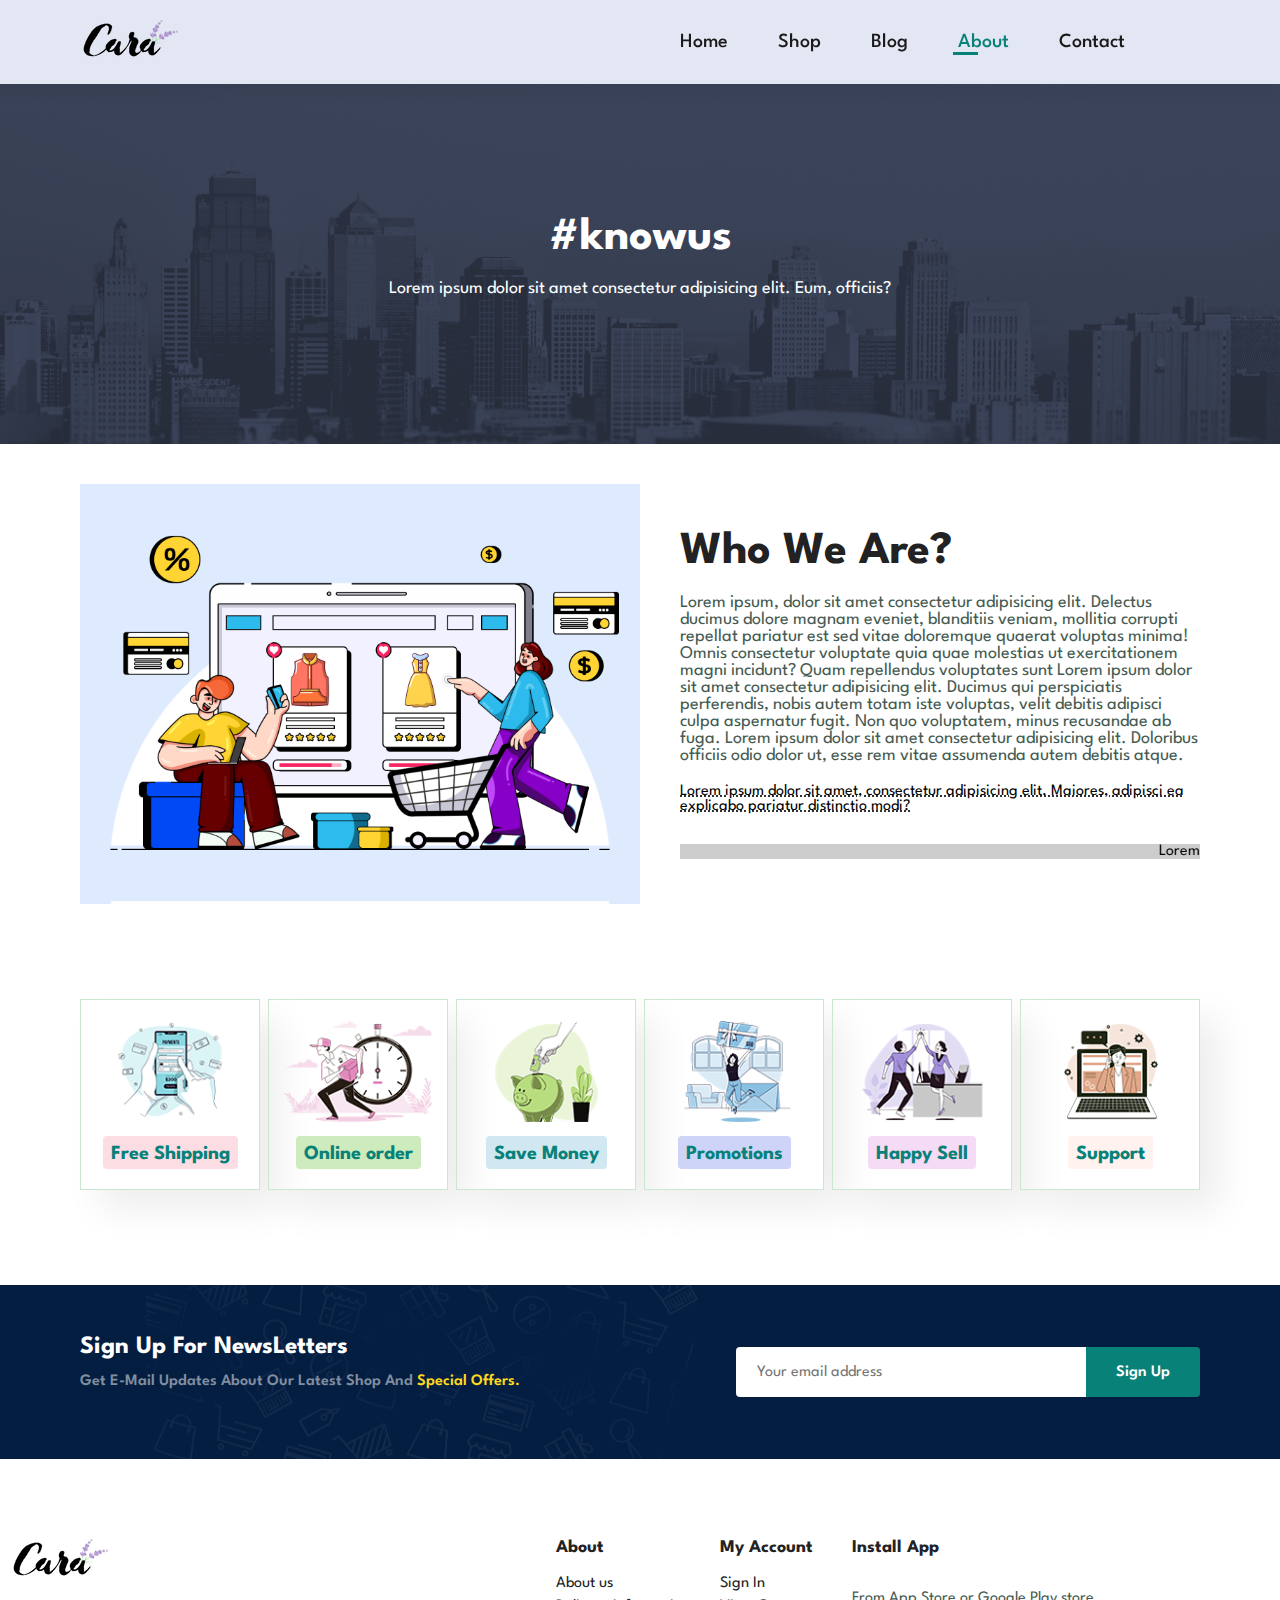
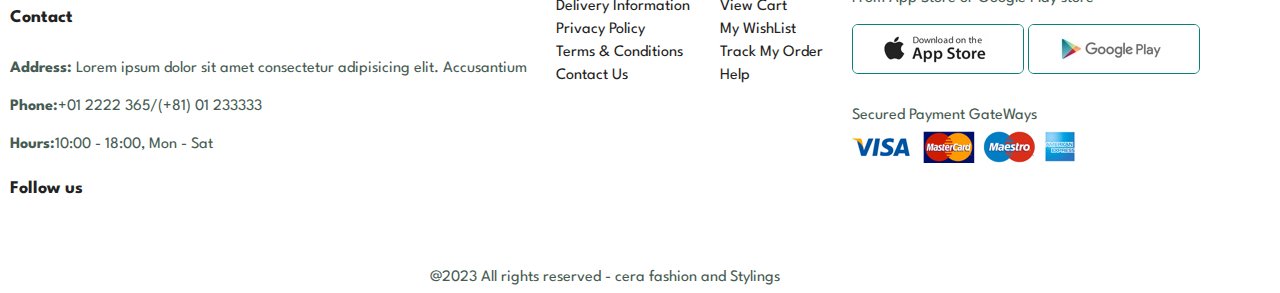
==== about.html @ 3b1dde09 "Started with about us page" ====
<!DOCTYPE html>
<html lang="en">
<head>
    <meta charset="UTF-8">
    <meta http-equiv="X-UA-Compatible" content="IE=edge">
    <meta name="viewport" content="width=device-width, initial-scale=1.0">
    <title>Document</title>
    <!-- CSS -->
    <link rel="stylesheet" href="style.css">
    <!-- Fontawesome -->
    <link rel="stylesheet" href="https://cdnjs.cloudflare.com/ajax/libs/font-awesome/6.4.0/css/all.min.css" integrity="sha512-iecdLmaskl7CVkqkXNQ/ZH/XLlvWZOJyj7Yy7tcenmpD1ypASozpmT/E0iPtmFIB46ZmdtAc9eNBvH0H/ZpiBw==" crossorigin="anonymous" referrerpolicy="no-referrer" />
</head>
<body>
    <!-- Header Section-->
    <section id="header">
        <a href="#"><img src="/img/logo.png"
            class="logo" alt=""></a>

            
            <ul id="navbar">
                <li><a href="index.html">Home</a></li>
                <li><a href="shop.html">Shop</a></li>
                <li><a href="blog.html">Blog</a></li>
                <li><a class="active" href="about.html">About</a></li>
                <li><a href="contact.html">Contact</a></li>
                <li><a href="cart.html"><i class="fa-thin fa-bag-shopping"></i></a></li>
                <a href="#" class="close"><i class="far fa-times"></i></a>
            </ul>
        
            <div class="tab">
                <a href="cart.html"><i class="fa-light fa-cart-shopping"></i></a>
                <i class="fas fa-outdent" id="bar"></i>
            </div>
    </section>

    <!-- Hero Section -->
    <section id="page-header"class="about-header">
        <h2>#knowus</h2> 
        <p>Lorem ipsum dolor sit amet consectetur adipisicing elit. Eum, officiis?</p>  
    </section>
    <!-- About header -->
    <section class="about-head">
            <img src="img/about/a6.jpg" alt="">
        <div>
            <h2>Who We Are?</h2>
            <p>Lorem ipsum, dolor sit amet consectetur adipisicing elit. Delectus ducimus dolore magnam eveniet, blanditiis veniam, mollitia corrupti repellat pariatur est sed vitae doloremque quaerat voluptas minima! Omnis consectetur voluptate quia quae molestias ut exercitationem magni incidunt? Quam repellendus voluptates sunt Lorem ipsum dolor sit amet consectetur adipisicing elit. Ducimus qui perspiciatis perferendis, nobis autem totam iste voluptas, velit debitis adipisci culpa aspernatur fugit. Non quo voluptatem, minus recusandae ab fuga. Lorem ipsum dolor sit amet consectetur adipisicing elit. Doloribus officiis odio dolor ut, esse rem vitae assumenda autem debitis atque.</p>
            
            <abbr title="">Lorem ipsum dolor sit amet, consectetur adipisicing elit. Maiores, adipisci ea explicabo pariatur distinctio modi?</abbr>
            
            <marquee bgcolor="#ccc" loop="infinite" scrollamount="5" width="100%">Lorem ipsum, dolor sit amet consectetur adipisicing elit. Doloribus ipsa beatae reprehenderit id option expedita!</marquee>
        </div>
    </section>
    <!-- features section -->
    <section id="features">
        <div class="fe-box">
            <img src="/img/features/f1.png" alt="">
            <h6>Free Shipping</h6>
        </div>
        <div class="fe-box">
            <img src="/img/features/f2.png" alt="">
            <h6>Online order</h6>
        </div>
        <div class="fe-box">
            <img src="/img/features/f3.png" alt="">
            <h6>Save Money</h6>
        </div>
        <div class="fe-box">
            <img src="/img/features/f4.png" alt="">
            <h6>Promotions</h6>
        </div>
        <div class="fe-box">
            <img src="/img/features/f5.png" alt="">
            <h6>Happy Sell</h6>
        </div>
        <div class="fe-box">
            <img src="/img/features/f6.png" alt="">
            <h6>Support</h6>
        </div>
    </section>

<!-- News Letter -->
<section class="newsletter">
    <div class="text">
        <h4>Sign Up For NewsLetters</h4>
        <p>Get E-mail updates about our latest shop and <span>special offers.</span></p>
    </div>
    <div class="signup">
        <input type="text" name="" id="" placeholder="Your email address">
        <button class="simple">Sign Up</button>
    </div>
</section>
<!-- Footer -->
<footer>
    <div class="col">
        <img src="img/logo.png" alt="" class="logo">
        <h4>Contact</h4>
        <p><strong>Address:</strong> Lorem ipsum dolor sit amet consectetur adipisicing elit. Accusantium</p>
        <p><strong>Phone:</strong>+01 2222 365/(+81) 01 233333</p>
        <p><strong>Hours:</strong>10:00 - 18:00, Mon - Sat</p>
        <div class="follow">
            <h4>Follow us</h4>
            <div class="icon">
                <i class="fab fa-facebook"></i>
                <i class="fab fa-twitter"></i>
                <i class="fab fa-instagram"></i>
                <i class="fab fa-pinterest"></i>
                <i class="fab fa-youtube"></i>
            </div>
        </div>
    </div>
    <div class="col">
        <h4>About</h4>
        <a href="#">About us</a>
        <a href="#">Delivery Information</a>
        <a href="#">Privacy Policy</a>
        <a href="#">Terms & Conditions</a>
        <a href="#">Contact Us</a>
    </div>

    <div class="col">
        <h4>My Account</h4>
        <a href="#">Sign In</a>
        <a href="#">View Cart</a>
        <a href="#">My WishList</a>
        <a href="#">Track My Order</a>
        <a href="#">Help</a>
    </div>
    <div class="col install">
        <h4>Install App</h4>
        <p>From App Store or Google Play store</p>
        <div class="row">
            <img src="img/pay/app.jpg" alt="">
            <img src="img/pay/play.jpg" alt="">
        </div>
        <p>Secured Payment GateWays</p>
        <img src="img/pay/pay.png" alt="">
    </div>
    
    <div class="copyright">
        <p>@2023 All rights reserved - <span>cera</span> fashion and Stylings</p>
    </div>
</footer>

    <!-- Script -->
    <script src="script.js"></script>
</body>
</html>
---- style.css ----
@import url('https://fonts.googleapis.com/css2?family=League+Spartan:wght@100;200;300;400;500;600;700;800;900&display=swap');
*{
    margin: 0;
    padding: 0;
    box-sizing: border-box;
    font-family: 'League Spartan', sans-serif;
}
h1{
    font-size: 50px;
    line-height: 64px;
    color: #222;
}
h2{
    font-size: 46px;
    line-height: 54px;
    color: #222;
}
h6{
    font-size: 20px;
    color: #222;
}
h4{
    font-size: 24px;
    color: #222;
}
p{
    font-size: 18px;
    color: #465b52;
    margin: 15px 0px 20px 0px;
}
button.simple{
    background-color: white;
    color: black;
    padding: 15px 30px;
    font-size: 16px;
    font-weight: 600;
    border-radius: 4px;
    cursor: pointer;
    border: none;
    outline: none;
    transition: 0.2s ease;
}
body{
    width: 100%;
}
 /* Home page Design */
/* header start */
#header{
    display: flex;
    align-items: center;
    justify-content: space-between;
    padding: 20px 80px;
    background-color: #e3e6f3;
    box-shadow: 0 5px 15px rgba(0,0,0,0.06);
    z-index: 999;
    position: sticky;
    top: 0;
    left: 0;
}
#navbar{
    display: flex;
    align-items: center;
    justify-content: center;
}
#navbar li{
    list-style: none;
    padding:0 25px;
    position: relative;
}
#navbar li a{
    text-decoration: none;
    font-size: 20px;
    font-weight: 500;
    color: #1a1a1a;  
    cursor: pointer;

}
#navbar li a:hover{
    color: #088178;
}
#navbar li a.active{
    color: #088178;
}
#navbar li a.active::before,
#navbar li a:hover::before{
    content:"";
    width: 25%;
    height: 3px;
    background: #088178;
    position: absolute;
    bottom: -4px;
    left: 20px;
}
.tab{
    display: none;
}
#navbar .close{
    display: none;
}
/* hero section */
#hero{
    background-image: url(/img/hero4.png);
    width: 100%;
    height: 90vh;
    background-size: cover;
    background-position:top 25% right 0;
    padding:0px 80px;
    display: flex;
    flex-direction: column;
    align-items: flex-start;
    justify-content: center;

}
#hero h4{
    padding-bottom: 15px;
}
#hero h1{
color: #088178;
}
#hero button{
    background-image: url(/img/button.png);
    background-color: transparent;
    color: #088178;
    border: 0;
    padding: 14px 80px 14px 80px;
    background-repeat: no-repeat;
    cursor: pointer;
    font-size: 20px;
    font-weight: 700;
}
/* Features section */
#features{
    padding: 40px 80px;
    display: flex;
    align-items: center;
    justify-content: space-between;
    flex-wrap: wrap;
}
#features .fe-box{
    width: 180px;
    text-align: center;
    padding: 20px 15px;
    box-shadow: 20px 20px 35px rgba(0,0,0, 0.07);
    border: 1px solid #cce7d0;
    margin: 15px 0px;
    transition: 0.3s ease;
}
#features .fe-box:hover{
    box-shadow: 10px 10px 54px rgba(70,62,221,0.18);
}
#features .fe-box img{
    width: 100%;
    margin-bottom: 10px;
}
#features .fe-box h6{
    padding: 9px 8px 6px 8px;
    border-radius:4px ;
    color: #088178;
    background-color: #fddde4;
    display: inline-block;
}
#features .fe-box:nth-child(2) h6{
    background-color: #cdebbc;
}
#features .fe-box:nth-child(3) h6{
    background-color: #d1e8f2;
}
#features .fe-box:nth-child(4) h6{
    background-color: #cdd4f8;
}
#features .fe-box:nth-child(5) h6{
    background-color: #f6dbf6;
}
#features .fe-box:nth-child(6) h6{
    background-color: #fff2ef;
}

.product1{
    padding: 40px 80px;
    text-align: center;
}
.product1 .pro-container{
    display: flex;
    justify-content: space-between;
    padding-top: 20px;
    flex-wrap: wrap;
    gap: 10px;
}
.product1 .prods {
    position: relative;
    width:23%;
    min-width: 250px;
    padding: 10px 12px;
    border: 1px solid #cce7d0;
    border-radius: 25px;
    cursor: pointer;
    box-shadow: 20px 20px 30px rgba(0,0,0, 0.04);
    transition: 0.2s ease;
}
.product1 .prods:hover{
    box-shadow: 20px 20px 30px rgba(0,0,0,0.06);
}
.product1 .prods img{
    width:100%;
    border-radius: 20px;
}
.product1 .prods .description{
    text-align: start;
    padding: 10px 0;
}
.product1 .prods .description span{
    font-size: 15px;
    color: #606063;
}
.product1 .prods .description h5{
    padding-top: 7px;
    color: #1a1a1a;
    font-size: 16px;
}
.product1 .prods .description i{
    font-size: 14px;
    color: #ffd91c;
}
.product1 .prods .description h4{
    padding-top: 7px;
    font-size:18px ;
    font-weight: 700;
    color: #088178;
}
.prods .cart{
    width: 40px;
    height: 40px;
    border-radius: 50px;
    background-color:#e8f6ea ;
    line-height: 40px;
    font-weight: 500;
    color: #088178;
    border: 1px solid #cce7d0;
    position: absolute;
    bottom: 20px;
    right: 10px;
}
/* Banner */
.banner{
    padding: 40px 0px;
    display: flex;
    align-items: center;
    justify-content: center;
    flex-direction: column;
    background-image: url(/img/banner/b2.jpg);
    width: 100%;
    height: 40vh;
    background-size: cover;
    background-position: center;
}
.banner h4{
    color: white;
    font-size: 18px;
}
.banner h2{
    color: white;
    font-size: 35px;
    font-weight: 700;
    padding: 10px 0;
}
.banner h2 span{
    color: #ffd91c;
}
.banner button:hover{
    background: #088178;
    color: white;
}
/* Offer banners */
.sm-banners{
    padding: 40px 80px;
    display: flex;
    justify-content: space-between;
    flex-wrap: wrap;
}
.sm-banners .banner-box{
    display: flex;
    align-items: flex-start;
    justify-content: center;
    flex-direction: column;
    background-image: url(/img/banner/b17.jpg);
    min-width: 700px;
    height: 40vh;
    background-size: cover;
    background-position: center;
    padding: 30px;

}
.sm-banners .banner-box2{
    background-image: url(/img/banner/b10.jpg);
}
.sm-banners .banner-box:hover button{
 background: #088178;
    color: white;
    border: none;
}
.sm-banners h4{
    color: white;
    font-size: 22px;
    font-weight: 300;
}
.sm-banners h2{
    color: white;
    font-size: 34px;
    font-weight: 800;
}
.sm-banners span{
    color: #68613b;
    font-size: 18px;
    font-weight: 500;
    margin-bottom: 15px;
}
.sm-banners span span{
    color:#088178;
    font-size: 20px;
    font-weight: 500;
    font-family: Cambria, Cochin, Georgia, Times, 'Times New Roman', serif;
}
.sm-banners .banner-box2 span span{
    color:#ffffff;
}
.banner-box2 span{
    color: black;
}
.sm-banners button{
    background-color: transparent;
    color: white;
    padding: 13px 20px;
    font-size: 17px;
    font-weight: 600;
    cursor: pointer;
    border: 1px solid white;
    outline: none;
    transition: 0.2s ease;
}
/* Third banner */
.banner3{
 padding: 40px 80px;
    display: flex;
    justify-content: space-between;
    flex-wrap: wrap;
    gap: 10px;
}

.banner3 .banner-box{
    display: flex;
    align-items: flex-start;
    justify-content: center;
    flex-direction: column;
    background-image: url(/img/banner/b7.jpg);
    min-width: 30%;
    height: 30vh;
    background-size: cover;
    background-position: center;
    padding: 15px;

}

.banner-box h2{
    color: white;
    font-weight: 900;
    font-size: 25px;
}
.banner3 .banner-box h3{
    color: rgb(217, 32, 32);
    font-weight: 800;
    font-size: 18px;
}
.banner3 .banner-box2{
    background-image: url(/img/banner/b4.jpg);
}
.banner3 .banner-box3{
    background-image: url(/img/banner/b18.jpg);
}
/* News-letter */
.newsletter{
    display: flex;
    align-items: center;
    justify-content: space-between;
    flex-wrap: wrap;
    /* padding: 40px 80px; */
    background-image: url("img/banner/b14.png");
    background-repeat: no-repeat;
    background-position: 20% 30%;
    background-color: #041e42;
    padding: 50px 80px;
    margin: 40px 0;
}
.newsletter h4{
    font-size: 25px;
    font-weight: 700;
    color: white;
}
.newsletter p{
    font-size: 16px;
    font-weight: 600;
    color: #818ea0; 
    text-transform: capitalize;  
}
.newsletter p span{
    color: #ffd91c;
    text-transform: capitalize;
}
.newsletter .signup{
    display: flex;

}
.newsletter input{
    height: 3.125rem;
    padding: 0 1.25rem;
    font-size: 16px;
    text-align: start;
    min-width:350px ;
    width: 100%;
    border: 1px solid transparent;
    border-radius: 4px;
    outline: none;
    border-top-right-radius: 0;
    border-bottom-right-radius:0 ;
}
.newsletter button{
   background-color: #088178;
   color: white;
   white-space:nowrap;
   border-top-left-radius: 0;
   border-bottom-left-radius:0 ;
}
/* Footer Section */
footer{
    padding: 40px 80px 0px 10px;
    display: flex;
    flex-wrap: wrap;
    justify-content: space-between;
    
}
footer .col{
    display: flex;
    flex-direction: column;
    align-items: flex-start;
    margin-bottom: 20px;
}
footer .logo{
    margin-bottom: 30px;
}
footer h4{
    font-size: 18px;
    padding-bottom: 20px;
}
footer p{
    font-size: 16px;
    margin-bottom: 8px;
}
footer a{
    font-size: 16px;
    text-decoration: none;
    margin-bottom: 8px;
    color: #222;
    transition: 0.3s ease;
}
footer .follow{
    margin-top: 20px;

}
footer .follow i{
   color: #465b53;
   cursor: pointer;
   margin: 2px;
   font-size: 20px;
   transition: 0.5s ease;
}
footer .follow i:hover{
    color: #000;
}
footer .install .row img{
    border: 1px solid #088178;
    border-radius: 6px;
    margin: 10px 0px 15px 0;
    cursor: pointer;
}

footer a:hover{
    color: #088178;
}
footer .copyright{
    text-align: center;
    width: 100%;
}

/* Media Queries for tabs */
@media (max-width:820px) {
    /* Navigation bar */
    #navbar{
    display: flex;
    flex-direction: column;
    align-items: flex-start;
    justify-content: flex-start;
    position: fixed;
    right: -300px;
    top: 0;
    height: 100vh;
    width: 300px;
    background-color: #e3e6f3;
    box-shadow: 0 40px 60px rgba(0,0,0, 0.1);
    padding: 80px 0px 0px 10px;
    transition: 0.3s ease;
}
#navbar li{
    margin-bottom: 25px;
}
#navbar.active{
    
    right: 0;
    cursor: pointer;
}
#navbar .close{
    display: flex;
    position:absolute;
    top: 30px;
    left: 30px;
    color: #222;
    font-size: 24px;
    cursor: pointer;
}
.tab{
    display: flex;
    align-items: center;
}
.tab i{
    color: #1a1a1a;
    font-size: 24px;
    margin-left: 10px;
}
/* Hero Section */
#hero {
    height: 70vh;
    background-position: top 30% right 30%;
    padding: 0px 80px;
}
#features {
    justify-content: center;
    
}
#features .fe-box {
   
    margin: 15px 15px;
    padding: 40px 40px;
}
/* Product 1 */
.product1 .pro-container {
    
    justify-content: center;
    
    gap: 30px;
}
/* Banner */
.banner {

    height: 25vh;
    
}
/* sm banners */
.sm-banners{
    padding: 20px 40px;
}
.sm-banners .banner-box {
    min-width: 100%;
    height: 30vh;
    padding: 40px;
    justify-content: center;
}
/* Banner 3 */
.banner3 {
    padding: 0px 40px;
}
.banner3 .banner-box {
    width: 28%;
    
}
.newsletter{
    justify-content: center;
    text-align: center;
}
}

/* Media Query for mobile */
@media (max-width:480px){
    body{
        width: 100%;
    }
    #header{
        padding: 10px 20px;
       
    }
    #navbar{
        width: 200px;
    }
    #hero{
        padding: 0px 20px;
        background-position: 50%;
    }
    h2 {
        font-size: 32px;
        
    }
    h1{
        font-size: 38px;
    }
    #features {
        padding: 20px;
        justify-content: space-between;
        text-align: center;
    }
    #features .fe-box {
        width: 150px;
        margin: 0 0 15px 0px;
        
    }

    #features .fe-box h6 {
        font-size: 16px;
        padding: 7px 6px 6px 6px;
    
    }
    .product1{
        padding: 20px;
    }
    .product1 .prods {
        width: 100%;

    }
    .banner {
        height: 40vh;
        padding: 10px;
        text-align: center;
    }
    .sm-banners {
        padding: 20px;
        gap: 10px;
    }
    .sm-banners .banner-box {
        min-width: 100%;
        height: 25vh;
    }
    .banner3 {
        padding:20px;
    }
    .banner3 .banner-box {
        width: 100%;
        height: 20vh;
    }
    .banner-box h2 {
        
        font-size: 20px;
    }
    .banner3 .banner-box h3 {
      
        font-size: 15px;
    }
    .newsletter {

        margin: 10px 0;
        padding: 40px 60px;
    }
    .newsletter h4 {
        font-size: 20px;   
    }
    .newsletter p {
        font-size: 14px;
        font-weight: 500;  
    }
    .newsletter input {
        height: 2rem;
        padding: 0 1.25rem;
        font-size: 14px;
        text-align: start;
        min-width: 200px;
        width: 50%;
       
    }
    .newsletter button.simple{
        height: 2rem;
        padding: 0 1.25rem;
        font-size: 12px;
        width: 30%;
    }
    footer {
        padding: 20px 40px 0px 10px;
    }
    footer h4{
        padding-bottom: 12px;
    }
    
}
 
/* shop page design */
#page-header{
background-image: url('/img/banner/b1.jpg');
width: 100%;
height: 40vh;
background-size: cover;
display: flex;
align-items: center;
justify-content: center;
flex-direction: column;
}
#page-header h2,#page-header p{
color: #ffff;
}
#pagination{
    padding:40px 80px ;
    text-align: center;
}
#pagination a{
    text-decoration: none;
    background-color: #088178;
    padding: 15px 20px;
    border-radius: 4px;
    color: #fff;
    font-weight: 600;
}
/* Single Product */
#prodetails{
    padding: 40px 80px;
    display: flex;
}
#prodetails .single-pro-image{
    width: 30%;
}
#prodetails .single-pro-image img{
    width:100%;
}
#prodetails .small-img-group{
    width: 100%;
    display: flex;
    justify-content: space-between;
    margin-top: 10px;
    cursor: pointer;
}
.small-img-col{
    flex-basis: 24%;

}
#prodetails .single-pro-details{
    width: 50%;
    padding-left: 40px;
    padding-top: 30px;
}
#prodetails .single-pro-details h4{
    padding: 30px 0px 20px 0px;
    font-weight: 600;
}    
#prodetails .single-pro-details h2{
    padding-bottom: 10px;
    font-size: 30px;
    font-weight: 700;
    
}
#prodetails .single-pro-details h6{
    font-size: 18px;
    font-weight: 500;
}
#prodetails .single-pro-details select{
    display: block;
    padding: 5px 10px;
    margin-bottom: 20px;
    border: 1px solid #ccc;
    outline: none;
}
#prodetails .single-pro-details input{
    width: 50px;
    height: 40px;
    text-align: center;
    margin-right: 10px;
    outline: none;
}
#prodetails .single-pro-details button{
    background-color: #088178;
    color: #fff;
}
#prodetails .single-pro-details span{
    line-height: 25px;
}
@media (max-width:820px){
    #prodetails{
        flex-direction: column;
        padding: 20px 40px;
    }
    #prodetails .single-pro-image{
        width: 100%;
        margin-right: 0px;
    }
    #prodetails .single-pro-image img{
        width:100%;
    }
    #prodetails .small-img-group{
        width: 100%;
    }
    #prodetails .single-pro-details{
        width: 100%;
        padding-left: 0px;
    }
}

/* blog page */

#page-header.blog-header{
 background-image: url("img/banner/b19.jpg");
}
#blog{
    padding: 150px 150px 0px 150px;
}
#blog .blog-box{
    display: flex;
    align-items: center;
    width: 100%;
    position: relative;
    margin-bottom: 90px;
}
#blog .blog-img{
    width: 50%;
    margin-right: 40px;
}
#blog .blog-img img{
    width: 100%;
    height: 350px;
    object-fit: cover;
}
#blog .blog-details{
    width: 50%;
}
#blog .blog-details h4{
    font-size: 24px;
    font-weight: 500;
    padding-bottom: 10px;
}
#blog .blog-details p{
    font-size: 20px;
    font-weight: 400;
    padding-bottom: 10px;
}
#blog .blog-details a{
    font-size: 16px;
    font-weight: 700;
    color: #000;
    text-decoration: none;
    position: relative;
    transition: 0.3s ease;
}
#blog .blog-details a::after{
    content: "";
    width: 50px;
    height: 1px;
    background-color: #000;
    position: absolute;
    top: 4px;
    right: -60px;
}
#blog .blog-details a:hover{
    color: #088178;
}
#blog .blog-details a:hover::after{
    background-color: #088178;
}

#blog .blog-box h1{
    position: absolute;
    top:-40px;
    left: 0px;
    font-size: 90px;
    font-weight: 700;
    color: #c9cbce;
    z-index: -1;
}
@media (max-width:800px){
    #blog .blog-box{
        flex-direction: column;
        align-items: flex-start;
    }
    #blog {
        padding: 100px 20px 0px 20px;
    }
    #blog .blog-img{
        width: 100%;
        margin-right: 0px;
        margin-bottom: 30px;
    }
    #blog .blog-details{
        width: 100%;
    }
}
/* About */

#page-header.about-header{
    background-image: url("img/about/banner.png");
}
.about-head{
    padding:40px 80px;
    display: flex;
    align-items: center;
    width: 100%;
}
.about-head img{
    width: 50%; 
     height: auto;
}
.about-head div{
    padding-left: 40px;
}
.about-head div marquee{
    margin-top: 30px;
}
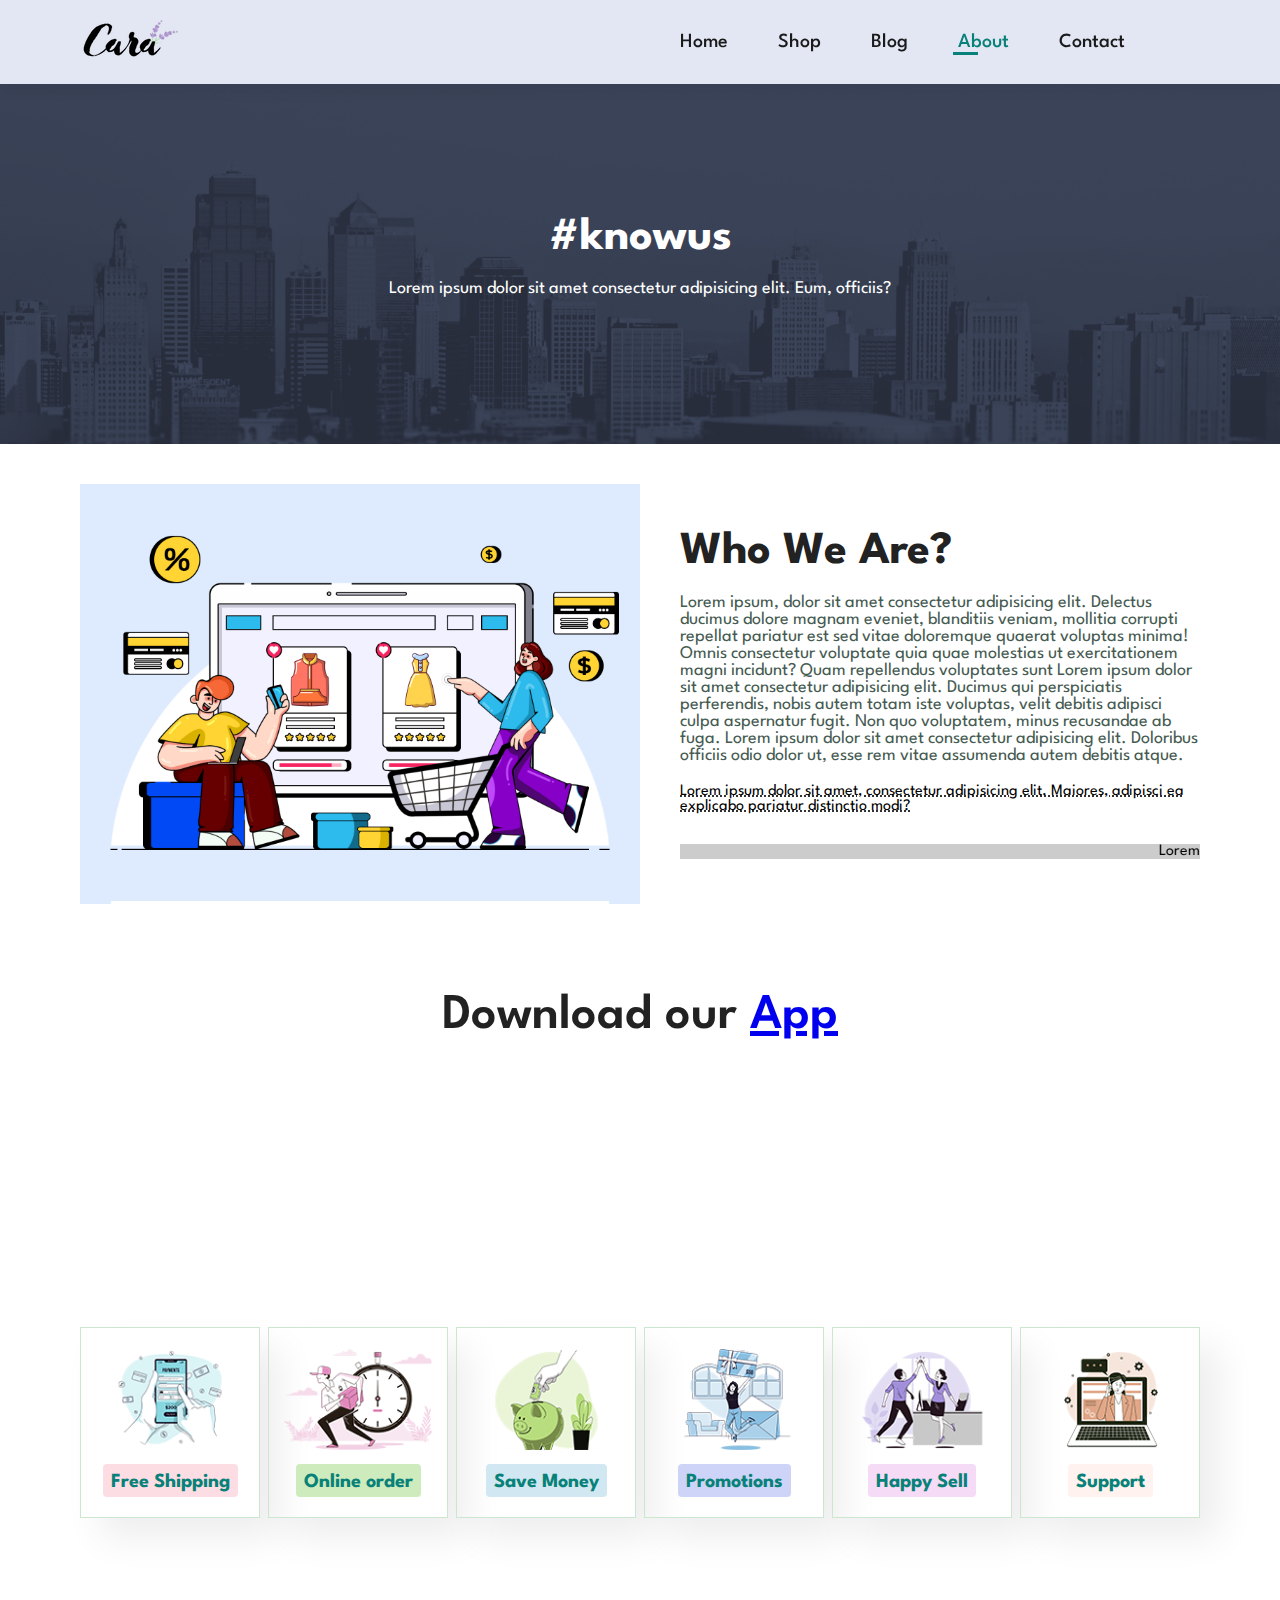
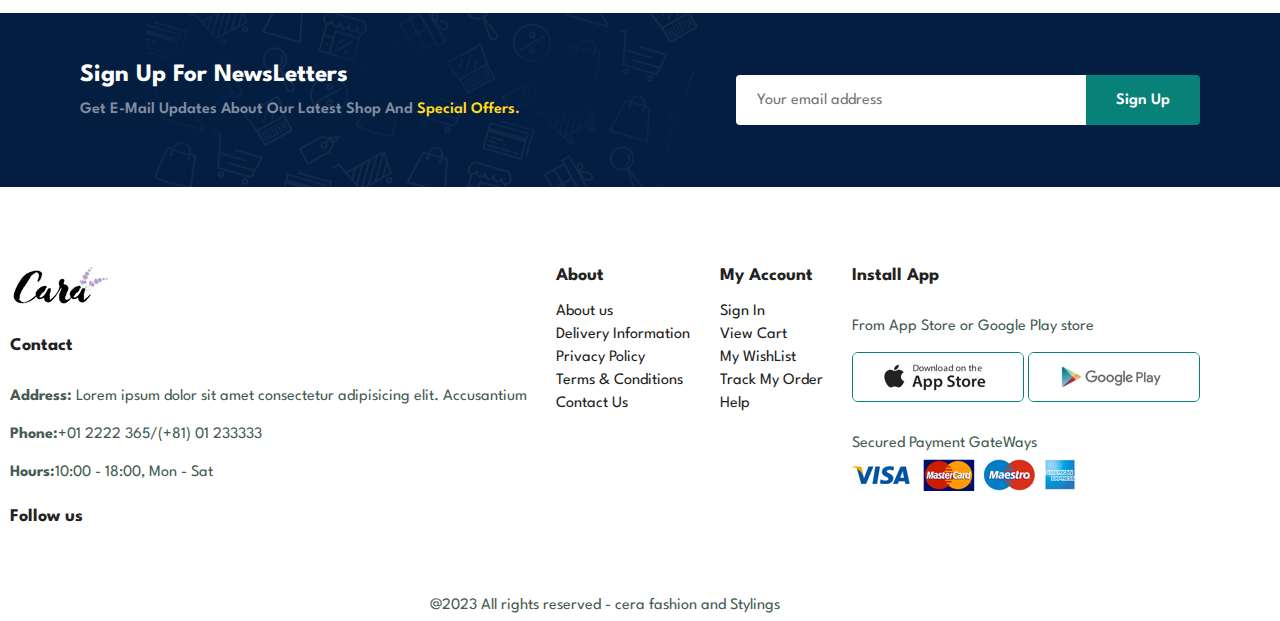
==== commit b9334ac0: "Done with adding some videos and writing responsive designing for about us page." ====
--- a/about.html
+++ b/about.html
@@ -50,6 +50,15 @@
             <marquee bgcolor="#ccc" loop="infinite" scrollamount="5" width="100%">Lorem ipsum, dolor sit amet consectetur adipisicing elit. Doloribus ipsa beatae reprehenderit id option expedita!</marquee>
         </div>
     </section>
+
+    <!-- App Download -->
+    <section class="about-app">
+        <h1>Download our <a href="#">App</a></h1>
+        <div class="video">
+            <video autoplay loop muted src="img/about/1.mp4"></video>
+        </div>
+    </section>
+
     <!-- features section -->
     <section id="features">
         <div class="fe-box">
--- a/style.css
+++ b/style.css
@@ -913,4 +913,41 @@
 }
 .about-head div marquee{
     margin-top: 30px;
+}
+.about-app{
+    padding:40px 80px;
+}
+.about-app h1{
+    text-align: center;
+    font-weight: 600;
+}
+.about-app .video{
+    width: 70%;
+    height: 100%;
+    margin: 30px auto 0 auto;
+}
+.about-app .video video{
+    width: 100%;
+    height: 100%;
+    border-radius: 10px;
+}
+@media (max-width:800px){
+    .about-head{
+        
+       flex-direction: column;
+       padding: 20px 40px;
+        
+    }
+    .about-head img{
+        width: 100%; 
+         
+    }
+    .about-head div{
+        padding-left: 0px;
+        text-align: center;
+    }
+    .about-app .video{
+        width: 80%;
+        
+    }
 }